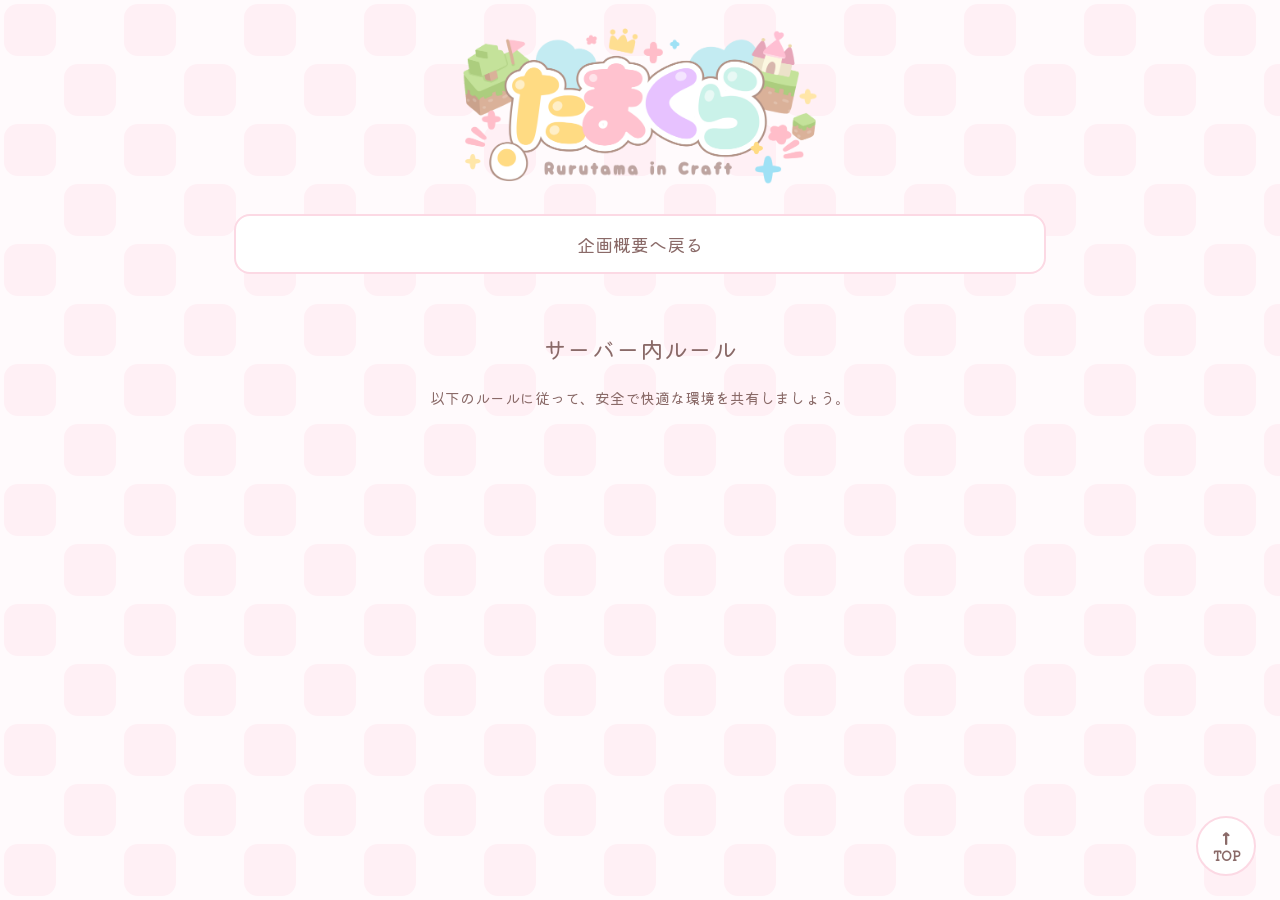
==== sources/rules.html @ 5e73cc29 "feature: いろいろやった - フォントを変更 - 背景の四角が流れる速度を変更 - `rules.html` を追加" ====
<!DOCTYPE html>
<html lang="ja">
<head>
  <meta charset="UTF-8">
  <meta name="viewport" content="width=device-width, initial-scale=1, viewport-fit=cover">
  <title>たまくら | ぽかぽかたまごフェスティバル</title>
  <link rel="stylesheet" href="../css/variables.css">
  <link rel="stylesheet" href="../css/style.css">
  <link href="https://fonts.googleapis.com/css2?family=Kiwi+Maru:wght@300;400;500&display=swap" rel="stylesheet">
</head>
<body>
  <header class="header">
    <h1 class="logo"><img src="../images/logo.png" alt="たまくら Rurutama in Craft" onerror="this.replaceWith(document.createTextNode('たまくら'))"></h1>
    <nav class="nav" id="nav">
      <a href="../index.html">企画概要へ戻る</a>
    </nav>
  </header>

  <main class="container">
    <section class="intro reveal">
      <h2 class="title">サーバー内ルール</h2>
      <p class="lead">以下のルールに従って、安全で快適な環境を共有しましょう。</p>
    </section>
  </main>

  <footer class="footer"></footer>
  <button class="to-top" id="toTop" type="button" aria-label="ページの一番上へ戻る"><span>↑</span>TOP</button>

  <script src="../js/main.js"></script>
</body>
</html>
---- css/variables.css ----
/* ===== サイト全体の設定値（ここだけ変えればOK） ===== */

/* フォントを用意したらここで読み込み
@font-face {
  font-family: "MyFont";
  src: url("../fonts/MyFont.woff2") format("woff2");
  font-display: swap;
}
*/

:root {
  /* ▼ フォント定義はここ1か所のみ。全要素に反映されます */
  --font-main: "MyFont", "Hiragino Maru Gothic ProN", "Yu Gothic", sans-serif;

  /* 色 */
  --color-text:   #8a6a68;
  --color-accent: #8a6a68;
  --color-border: #fcd9e4;
  --color-bg:     #fffafc;
  --color-tile:   #fff0f5;
  --color-white:  #ffffff;
  --color-ph:     #dcdcdc; /* 画像プレースホルダー */

  /* サイズ */
  --content-width: 560px;
  --radius: 4px;

  /* 背景のチェック柄（タイル色は --color-tile と同じ #fff0f5） */
  --bg-pattern: url("data:image/svg+xml,%3Csvg xmlns='http://www.w3.org/2000/svg' width='120' height='120'%3E%3Crect x='4' y='4' width='52' height='52' rx='14' fill='%23fff0f5'/%3E%3Crect x='64' y='64' width='52' height='52' rx='14' fill='%23fff0f5'/%3E%3C/svg%3E");
}

/* PC・タブレットでは本文幅を広げる */
@media (min-width: 768px)  { :root { --content-width: 760px; } }
@media (min-width: 1100px) { :root { --content-width: 940px; } }
---- css/style.css ----
*, *::before, *::after { box-sizing: border-box; }
html { scroll-behavior: smooth; scroll-padding-top: 90px; }
body {
  margin: 0;
  font-family: 'Kiwi Maru', serif;
  color: var(--color-text);
  background: var(--color-bg) var(--bg-pattern);
  background-size: 120px 120px;
  animation: drift 15s linear infinite;
  line-height: 1.7;
  -webkit-text-size-adjust: 100%;
}
@keyframes drift { to { background-position: 120px 120px; } }
img { max-width: 100%; display: block; }
a { color: inherit; text-decoration: none; }
ul { list-style: none; margin: 0; padding: 0; }
button, input, textarea { font-family: inherit; color: inherit; }

/* ---------- header ---------- */
.header { padding: 24px 5% 0; max-width: var(--content-width); margin: 0 auto; text-align: center; }
.logo { margin: 0 auto 28px; width: 62%; max-width: 380px; min-height: 80px; font-size: 2rem; animation: float 4s ease-in-out infinite; }
@keyframes float { 50% { transform: translateY(-6px); } }

.nav { position: sticky; top: 8px; z-index: 10; display: flex; gap: 6px; }
.nav a {
  flex: 1; display: flex; align-items: center; justify-content: center;
  min-height: 52px; padding: 4px 2px;
  font-size: clamp(.62rem, 2.6vw, .95rem); line-height: 1.25;
  background: var(--color-white); border: 2px solid var(--color-border); border-radius: 16px;
  transition: transform .2s, background .2s;
}
.nav a:active { transform: scale(.95); }
.nav a.is-active { background: var(--color-border); }

/* ---------- common ---------- */
.container { max-width: var(--content-width); margin: 0 auto; padding: 0 5% 60px; }
section { margin-top: 44px; }
.title { margin: 0 0 14px; font-size: 1.3rem; font-weight: 400; text-align: center; letter-spacing: .05em; }
.lead { margin: 0; font-size: .82rem; text-align: center; line-height: 1.9; }
.box { background: var(--color-white); border: 2px solid var(--color-border); border-radius: var(--radius); }

.reveal { opacity: 0; transform: translateY(18px); transition: opacity .7s, transform .7s; }
.reveal.is-visible { opacity: 1; transform: none; }

/* ---------- news ---------- */
.news { padding: 28px 18px; }
.news-list li {
  display: flex; gap: 18px; align-items: baseline;
  padding: 10px 6px; border-bottom: 2px solid var(--color-border); font-size: .8rem;
}
.news-list li + li { margin-top: 6px; }
.news-list time { flex: none; }
.news-list span { overflow: hidden; text-overflow: ellipsis; white-space: nowrap; min-width: 0; }

/* ---------- schedule ---------- */
.schedule { display: grid; grid-template-columns: repeat(3, 1fr); gap: 4.5%; }
.month { min-height: 360px; padding: 2px 6px; }
.month h3 { margin: 0; font-weight: 400; font-size: 1.15rem; }

/* ---------- tickets / goods ---------- */
.wide-btn { display: block; padding: 8px 10px; margin: 0 0 16px; text-align: center; font-size: .78rem; transition: background .2s; }
.wide-btn:active, .ticket:active { background: var(--color-tile); }
.tickets { display: grid; grid-template-columns: repeat(3, 1fr); gap: 4.5%; margin-bottom: 16px; }
.ticket {
  padding: 10px 12px; font-size: .78rem; line-height: 1.4; min-height: 70px;
  background-image: linear-gradient(var(--color-border) 50%, transparent 0);
  background-size: 2px 8px; background-repeat: repeat-y; background-position: 82% 0;
  background-color: var(--color-white);
}
.slider { position: relative; margin-top: 16px; height: 260px; overflow: hidden; touch-action: pan-y; }
.slides { display: flex; height: 100%; transition: transform .5s ease; }
.slide { flex: 0 0 100%; display: flex; align-items: center; justify-content: center; font-size: .8rem; }
.slide img { width: 100%; height: 100%; object-fit: contain; }
.arrow {
  position: absolute; top: 50%; transform: translateY(-50%);
  background: none; border: 0; font-size: 2.6rem; font-weight: 700; line-height: 1;
  color: var(--color-accent); padding: 4px 8px; cursor: pointer; transition: transform .2s;
}
.arrow:active { transform: translateY(-50%) scale(.85); }
.prev { left: 2px; } .next { right: 2px; }
.dots { position: absolute; bottom: 8px; left: 0; right: 0; display: flex; justify-content: center; gap: 6px; }
.dots i { width: 7px; height: 7px; border-radius: 50%; background: var(--color-border); transition: background .3s; }
.dots i.on { background: var(--color-accent); }

/* ---------- members ---------- */
.members { display: grid; grid-template-columns: repeat(4, 1fr); gap: 18px 3%; text-align: center; font-size: .66rem; }
.avatar { aspect-ratio: 1; border-radius: 50%; background: var(--color-ph); overflow: hidden; margin-bottom: 6px; transition: transform .3s; }
.avatar:active { transform: scale(1.08) rotate(-4deg); }
.avatar img { width: 100%; height: 100%; object-fit: cover; }

/* ---------- form ---------- */
.form { padding: 12px 16px 18px; }
.form-title { margin: 0 0 6px; font-size: .85rem; }
.form label { display: block; font-size: .6rem; margin-top: 10px; }
.form input, .form textarea {
  display: block; width: 100%; margin-top: 4px; padding: 8px;
  background: var(--color-white); border: 2px solid var(--color-accent); border-radius: 4px; font-size: 16px;
}
.form textarea { resize: vertical; min-height: 90px; }
.form input:focus, .form textarea:focus, .submit:focus-visible, .nav a:focus-visible, .arrow:focus-visible { outline: 3px solid var(--color-border); outline-offset: 2px; }
.submit {
  display: block; width: 100%; margin-top: 16px; padding: 6px;
  background: var(--color-white); border: 2px solid var(--color-accent); border-radius: 999px;
  font-size: .7rem; cursor: pointer; transition: background .2s, transform .2s;
}
.submit:active { background: var(--color-tile); transform: scale(.97); }
.form .invalid { border-color: #d9657f; }
.form-msg { margin: 10px 0 0; font-size: .72rem; text-align: center; min-height: 1.2em; }

.footer { height: 60px; }

/* ---------- TOPへ戻るボタン ---------- */
.to-top {
  position: fixed; z-index: 20;
  right: calc(14px + env(safe-area-inset-right, 0px));
  bottom: calc(14px + env(safe-area-inset-bottom, 0px));
  width: 54px; height: 54px; padding: 0;
  display: flex; flex-direction: column; align-items: center; justify-content: center;
  font-size: .7rem; line-height: 1.1; font-weight: 700;
  background: var(--color-white); border: 2px solid var(--color-border); border-radius: 50%;
  color: var(--color-accent); cursor: pointer;
  transition: transform .2s, background .2s;
}
.to-top span { font-size: 1rem; }
.to-top:hover { background: var(--color-tile); }
.to-top:active { transform: scale(.9); }
.to-top:focus-visible { outline: 3px solid var(--color-border); outline-offset: 2px; }

/* ---------- タブレット / PC ---------- */
@media (min-width: 768px) {
  html { font-size: 17px; }
  .logo { width: 55%; max-width: 420px; }
  .nav { gap: 10px; }
  .nav a { min-height: 60px; font-size: 1rem; }
  .news { padding: 36px 32px; }
  .month { min-height: 420px; }
  .slider { height: 340px; }
  .to-top { right: 24px; bottom: 24px; width: 60px; height: 60px; }
}
@media (min-width: 1100px) {
  html { font-size: 18px; }
  section { margin-top: 56px; }
  .month { min-height: 480px; }
  .slider { height: 400px; }
  .members { gap: 28px 3%; }
}


@media (prefers-reduced-motion: reduce) {
  body, .logo { animation: none; }
  .reveal { opacity: 1; transform: none; transition: none; }
  html { scroll-behavior: auto; }
  .slides { transition: none; }
}
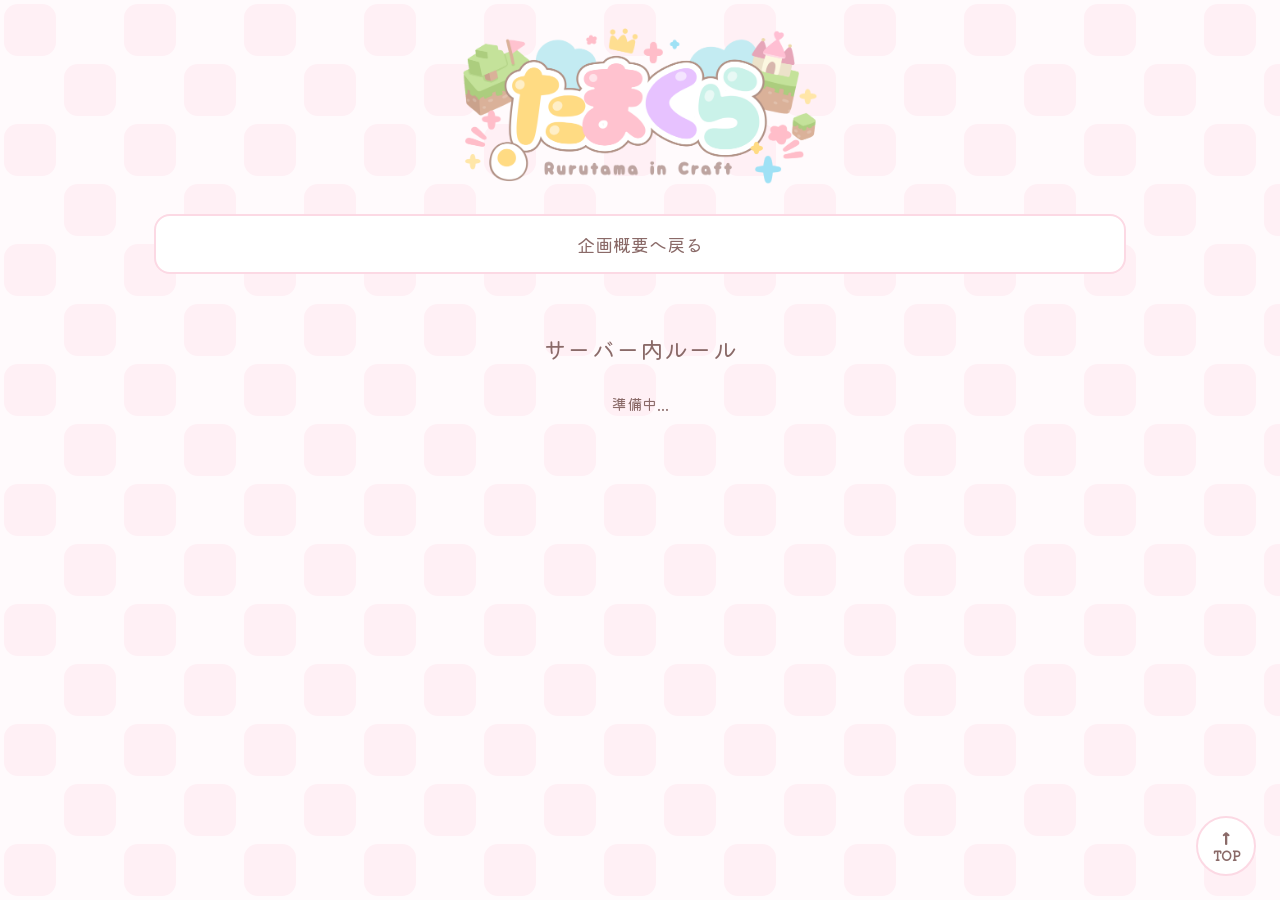
==== commit e572619d: "feat: いろいろ" ====
--- a/sources/rules.html
+++ b/sources/rules.html
@@ -19,7 +19,7 @@
   <main class="container">
     <section class="intro reveal">
       <h2 class="title">サーバー内ルール</h2>
-      <p class="lead">以下のルールに従って、安全で快適な環境を共有しましょう。</p>
+      <p class="lead">準備中...</p>
     </section>
   </main>
 
--- a/css/variables.css
+++ b/css/variables.css
@@ -19,7 +19,7 @@
   --color-bg:     #fffafc;
   --color-tile:   #fff0f5;
   --color-white:  #ffffff;
-  --color-ph:     #dcdcdc; /* 画像プレースホルダー */
+  --color-ph:     #ffffff; /* 画像プレースホルダー */
 
   /* サイズ */
   --content-width: 560px;
@@ -31,4 +31,4 @@
 
 /* PC・タブレットでは本文幅を広げる */
 @media (min-width: 768px)  { :root { --content-width: 760px; } }
-@media (min-width: 1100px) { :root { --content-width: 940px; } }
+@media (min-width: 1100px) { :root { --content-width: 1100px; } }
--- a/css/style.css
+++ b/css/style.css
@@ -25,7 +25,7 @@
 .nav a {
   flex: 1; display: flex; align-items: center; justify-content: center;
   min-height: 52px; padding: 4px 2px;
-  font-size: clamp(.62rem, 2.6vw, .95rem); line-height: 1.25;
+  font-size: clamp(.62rem, 2.6vw, .7rem); line-height: 1.25;
   background: var(--color-white); border: 2px solid var(--color-border); border-radius: 16px;
   transition: transform .2s, background .2s;
 }
@@ -35,42 +35,36 @@
 /* ---------- common ---------- */
 .container { max-width: var(--content-width); margin: 0 auto; padding: 0 5% 60px; }
 section { margin-top: 44px; }
-.title { margin: 0 0 14px; font-size: 1.3rem; font-weight: 400; text-align: center; letter-spacing: .05em; }
+.title { margin: 20px 0 20px; font-size: 1.3rem; font-weight: 400; text-align: center; letter-spacing: .05em; }
 .lead { margin: 0; font-size: .82rem; text-align: center; line-height: 1.9; }
 .box { background: var(--color-white); border: 2px solid var(--color-border); border-radius: var(--radius); }
 
 .reveal { opacity: 0; transform: translateY(18px); transition: opacity .7s, transform .7s; }
 .reveal.is-visible { opacity: 1; transform: none; }
 
-/* ---------- news ---------- */
-.news { padding: 28px 18px; }
-.news-list li {
-  display: flex; gap: 18px; align-items: baseline;
-  padding: 10px 6px; border-bottom: 2px solid var(--color-border); font-size: .8rem;
-}
-.news-list li + li { margin-top: 6px; }
-.news-list time { flex: none; }
-.news-list span { overflow: hidden; text-overflow: ellipsis; white-space: nowrap; min-width: 0; }
-
 /* ---------- schedule ---------- */
-.schedule { display: grid; grid-template-columns: repeat(3, 1fr); gap: 4.5%; }
-.month { min-height: 360px; padding: 2px 6px; }
+.schedule { grid-template-columns: 1fr; gap: 20px; margin-bottom: 16px; }
+.month { min-height: 360px; padding: 2px 6px; margin-bottom: 20px; }
 .month h3 { margin: 0; font-weight: 400; font-size: 1.15rem; }
+.month span { font-size: .7rem; }
+
+/* ---------- information ---------- */
+.infoslider { position: relative; margin-top: 16px; height: 320px; overflow: hidden; touch-action: pan-y; }
+.infoslide { flex: 0 0 100%; display: flex; align-items: center; justify-content: center; font-size: .8rem; }
+.infoslide a { display: flex; align-items: center; justify-content: center; width: 100%; height: 100%; }
+.infoslide img { width: 100%; height: 100%; object-fit: contain; }
 
 /* ---------- tickets / goods ---------- */
 .wide-btn { display: block; padding: 8px 10px; margin: 0 0 16px; text-align: center; font-size: .78rem; transition: background .2s; }
 .wide-btn:active, .ticket:active { background: var(--color-tile); }
 .tickets { display: grid; grid-template-columns: repeat(3, 1fr); gap: 4.5%; margin-bottom: 16px; }
 .ticket {
-  padding: 10px 12px; font-size: .78rem; line-height: 1.4; min-height: 70px;
+  padding: 10px 12px; font-size: .78rem; line-height: 1.4; min-height: 90px;
   background-image: linear-gradient(var(--color-border) 50%, transparent 0);
   background-size: 2px 8px; background-repeat: repeat-y; background-position: 82% 0;
   background-color: var(--color-white);
 }
-.slider { position: relative; margin-top: 16px; height: 260px; overflow: hidden; touch-action: pan-y; }
 .slides { display: flex; height: 100%; transition: transform .5s ease; }
-.slide { flex: 0 0 100%; display: flex; align-items: center; justify-content: center; font-size: .8rem; }
-.slide img { width: 100%; height: 100%; object-fit: contain; }
 .arrow {
   position: absolute; top: 50%; transform: translateY(-50%);
   background: none; border: 0; font-size: 2.6rem; font-weight: 700; line-height: 1;
@@ -89,25 +83,16 @@
 .avatar img { width: 100%; height: 100%; object-fit: cover; }
 
 /* ---------- form ---------- */
-.form { padding: 12px 16px 18px; }
-.form-title { margin: 0 0 6px; font-size: .85rem; }
-.form label { display: block; font-size: .6rem; margin-top: 10px; }
-.form input, .form textarea {
-  display: block; width: 100%; margin-top: 4px; padding: 8px;
-  background: var(--color-white); border: 2px solid var(--color-accent); border-radius: 4px; font-size: 16px;
-}
-.form textarea { resize: vertical; min-height: 90px; }
-.form input:focus, .form textarea:focus, .submit:focus-visible, .nav a:focus-visible, .arrow:focus-visible { outline: 3px solid var(--color-border); outline-offset: 2px; }
-.submit {
-  display: block; width: 100%; margin-top: 16px; padding: 6px;
-  background: var(--color-white); border: 2px solid var(--color-accent); border-radius: 999px;
-  font-size: .7rem; cursor: pointer; transition: background .2s, transform .2s;
-}
-.submit:active { background: var(--color-tile); transform: scale(.97); }
-.form .invalid { border-color: #d9657f; }
-.form-msg { margin: 10px 0 0; font-size: .72rem; text-align: center; min-height: 1.2em; }
-
-.footer { height: 60px; }
+.form-wrapper {
+  width: 100%;
+  max-width: 100%;
+  margin: 0 auto;
+}
+.form-wrapper iframe {
+  width: 100%;
+  height: 1000px; /* 好みで調整 */
+  border: none;
+}
 
 /* ---------- TOPへ戻るボタン ---------- */
 .to-top {
@@ -126,6 +111,86 @@
 .to-top:active { transform: scale(.9); }
 .to-top:focus-visible { outline: 3px solid var(--color-border); outline-offset: 2px; }
 
+/* ---------- 画像拡大表示 ---------- */
+.tmb {
+  width: 100%;
+  align-items: center;
+}
+.tmb_img {
+  width: 100%;
+  height: auto;
+}
+.tmb_img:hover {
+  cursor: pointer;
+}
+.popup {
+  z-index: 10;
+  position: fixed;
+  top: 0;
+  left: 0;
+  width: 100%;
+  height: 100%;
+  transform: scale(0);
+  background-color: rgba(0, 0, 0, 0.8);
+  opacity: 0;
+  transition: opacity 0.3s, transform 0s 0.3s;
+}
+.popup__btn {
+  display: block;
+  z-index: 13;
+  position: absolute;
+  top: 1vh;
+  right: 1vh;
+  width: 5vh;
+  height: 5vh;
+  cursor: pointer;
+}
+.popup__btn::before,
+.popup__btn::after {
+  position: absolute;
+  top: 50%;
+  width: 100%;
+  height: 2px;
+  margin-top: -1px;
+  background-color: #fff;
+  content: '';
+}
+.popup__btn::before {
+  transform: rotate(45deg);
+}
+.popup__btn::after {
+  transform: rotate(-45deg);
+}
+.popup__btnarea {
+  z-index: 12;
+  position: absolute;
+  top: 0;
+  left: 0;
+  width: 100%;
+  height: 100%;
+}
+.popup__img {
+  z-index: 11;
+  position: absolute;
+  top: 5%;
+  left: 5%;
+  width: 90%;
+  height: 90%;
+}
+.popup__img img {
+  width: 100%;
+  height: 100%;
+  object-fit: contain;
+}
+input[type="checkbox"] {
+  display: none;
+}
+input[type="checkbox"]:checked ~ .popup {
+  transform: scale(1);
+  opacity: 1;
+  transition: opacity 0.3s;
+}
+
 /* ---------- タブレット / PC ---------- */
 @media (min-width: 768px) {
   html { font-size: 17px; }
@@ -134,8 +199,9 @@
   .nav a { min-height: 60px; font-size: 1rem; }
   .news { padding: 36px 32px; }
   .month { min-height: 420px; }
-  .slider { height: 340px; }
+  .infoslider { height: 510px; }
   .to-top { right: 24px; bottom: 24px; width: 60px; height: 60px; }
+  .schedule { display: grid; grid-template-columns: repeat(3, 1fr); gap: 4.5%; }
 }
 @media (min-width: 1100px) {
   html { font-size: 18px; }
